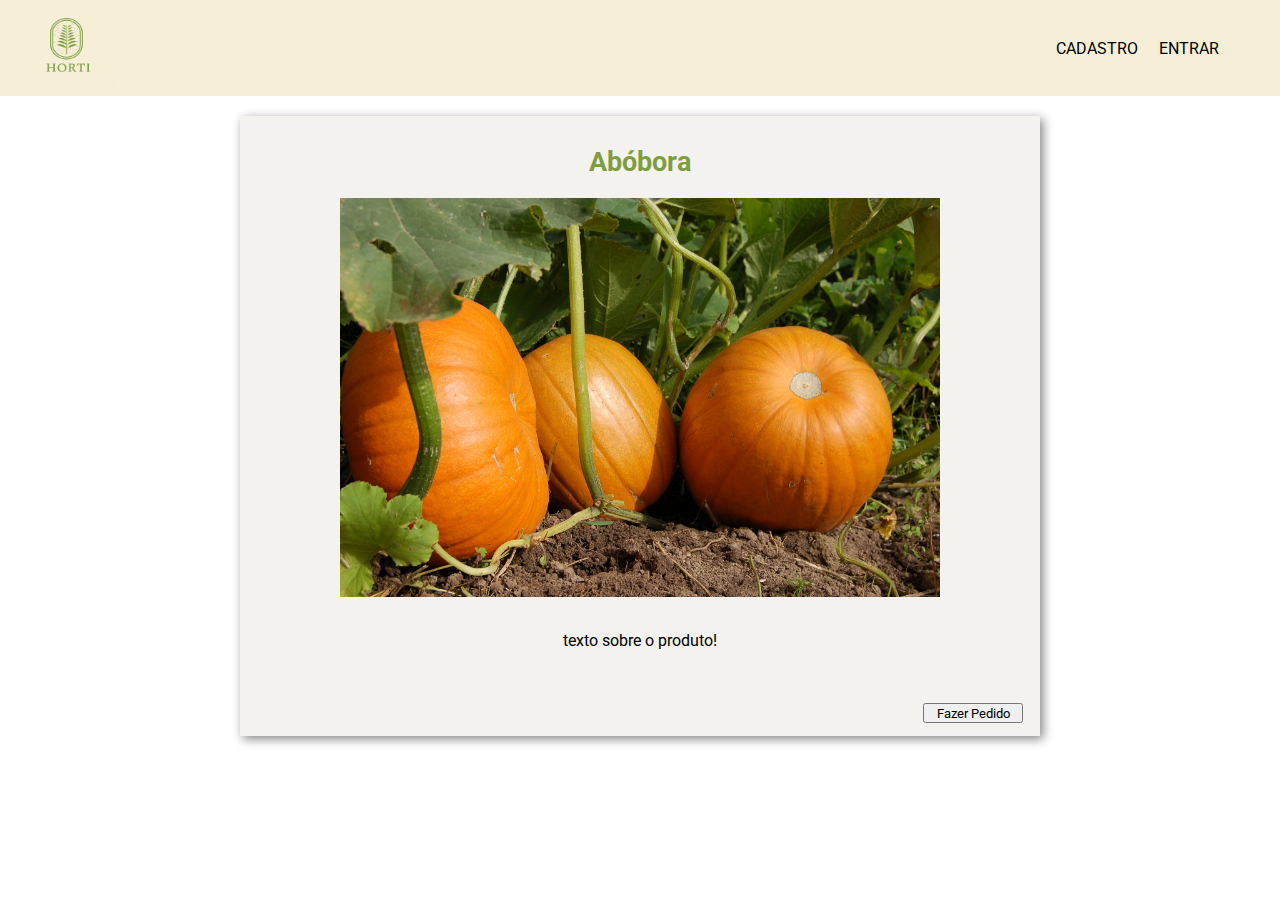
==== abobora.html @ 79b0ee78 "Incluindo as paginas de produtos" ====
<!DOCTYPE html>
<html>

    <head>
        <meta charset="utf-8">
        <meta name="viewport" content="width=device-width, initial-scale=1">
        <meta name="description" content="Descrição Aqui">
        <meta name="keywords" content="Horti,HortiFrut,Delivery,Compra,Venda">
        <meta name="author" content="Pyim">
        <link href="https://fonts.googleapis.com/css2?family=Pridi:wght@200;300;400;500;600;700&display=swap" rel="stylesheet">
        <link href="https://fonts.googleapis.com/css2?family=Roboto:ital,wght@0,100;0,300;0,400;0,500;0,700;0,900;1,100;1,300;1,400;1,500;1,700;1,900&display=swap" rel="stylesheet">
        <link rel="icon" href="images/logo.png">
        <link rel="stylesheet" type="text/css" href="css/style.css">
        <link href="https://maxcdn.bootstrapcdn.com/font-awesome/4.7.0/css/font-awesome.min.css" rel="stylesheet" integrity="sha384-Vkoo8x4CGsO3+Hhxv8T/Q5PaXtkKtu6ug5TOeNV6gBiFeWPGFN9MuhOf23Q9Ifjh" crossorigin="anonymous">
        <title> Horti - Delivery de HortiFrut </title>
    </head>

    <body>
        <header class="headerDesktop">
            <div class="menu">
                <a href="index.html" id="logo">
                    <img src="images/logo.png" id="logo">
                </a>
                <ul>
                    <li>
                        <a href="login.html">ENTRAR</a>
                    </li>
                    <li>
                        <a href="cadastro.html">CADASTRO</a>
                    </li>
                </ul>
            </div>
        </header>

        <section class="infoprodutos">
            <h1>Abóbora</h1>

            <div class="imagemprod">
                <img src="images/Frut04.jpg" alt="04.jpg" />
            </div>
            <p>
                texto sobre o produto!
            </p>
            <div class="botaofazerpedido">
                <button>Fazer Pedido</button>
            </div>
            
            

        </section>
    </body> 
</html>
---- css/style.css ----
* {
    margin: 0;
    padding: 0;
    font-size: 100%;
    /*border: none;    font-family: 'Pridi', serif;*/
    outline: none;
    box-sizing: border-box;
    font-family: 'Roboto', sans-serif;
}

body {
    /*background: rgb(245, 239, 215);*/
}

a {
    text-decoration: none;
    color: rgb(0, 0, 0);
}

ul {
    list-style: none;
}

img {
    max-width: 100%;
}


/* HEADER */

.headerDesktop {
    width: 100%;
    height: 96px;
    background-color: rgb(245, 239, 215);
}

#logo {
    margin-left: 10px;
    margin-right: 10px;
    margin-bottom: 5px;
    margin-top: 0px;
    width: 96px;
    height: 90px;
    float: left;
}

.menu ul {
    padding: 3% 4%;
    margin-bottom: 0px;
}

.menu ul li {
    font-weight: normal;
    margin-top: 0.5px;
    margin-left: 0.5px;
    padding: 0 10px 0 10px;
    float: right;
}

.menu ul li a:hover {
    color: rgb(125, 158, 63);
}

.menu ul li a:visited {
    color: rgb(0, 0, 0);
}


/* SLIDER/PESQUISA */

.slider {
    margin-left: auto;
    margin-bottom: auto;
    margin-right: auto;
    margin-top: 0px;
    width: auto;
    height: 300px;
    position: relative;
    overflow: hidden;
}

.sliderImage {
    position: absolute;
    opacity: 0;
    animation-name: animacao;
    animation-duration: 8s;
    animation-iteration-count: infinite;
}

@keyframes animacao {
    25% {
        opacity: 60%;
        transform: scale(1.1, 1.1);
    }
    50% {
        opacity: 35%;
    }
}

.sliderImage:nth-child(1) {
    animation-delay: 0s;
}

.sliderImage:nth-child(2) {
    animation-delay: 5s;
}

.sliderImage:nth-child(3) {
    animation-delay: 8s;
}

.slogan {
    font-size: 30px;
    font-weight: 900;
    text-align: center;
    margin-top: 120px;
    margin-bottom: 50px;
    margin-left: auto;
    margin-right: auto;
    position: relative;
}

.divBusca {
    margin-left: auto;
    margin-bottom: auto;
    margin-right: auto;
    background-color: #ffffff;
    border: solid 2px rgb(125, 158, 63);
    border-radius: 7px 7px 7px 7px;
    width: 470px;
    height: 42px;
    position: relative;
}

#search {
    margin: 6px;
    width: 22px;
    height: 22px;
    float: left;
}

.txtBusca {
    float: left;
    background-color: transparent;
    padding-left: 5px;
    font-size: 21px;
    border: none;
    height: 32px;
    width: 191px;
}


/* PROPAGANDAS */

#textopropaganda {
    text-align: center;
    font-size: 20pt;
    margin-top: 20px;
    margin-bottom: 20px;
    color: rgb(125, 158, 63);
}

.conjuntoDePropaganda {
    margin-left: 80px;
    margin-right: 80px;
    margin-top: 20px;
    width: auto;
    box-shadow: 3px 3px 10px rgba(0, 0, 0, 0.486);
    padding: 10px;
    background: rgb(243, 242, 238);
    /* background-color: rgb(231, 0, 0); */
}

.propaganda ul {
    margin-left: 1%;
    margin-right: 1%;
    text-align: center;
    /* background-color: lightcoral; */
}

.propaganda ul li {
    display: inline-table;
    margin-left: 0.2%;
    margin-right: 0.2%;
    /* background-color: rgb(128, 148, 240); */
}

.images {
    padding: 10px 5px 0px 5px;
    width: 369px;
    height: 240px;
    /* background-color: rgb(154, 240, 128); */
}

.propaganda ul li a div {
    padding: 0px 5px 5px 5px;
    width: auto;
    /* background-color: rgb(235, 196, 23); */
}

.textPropaganda h3 {
    font-size: 18px;
    font-weight: normal;
    color: #000000;
}

.textPropaganda h4 {
    font-size: 13px;
    font-weight: normal;
    color: #000000;
}

.textPropaganda h3:visited {
    color: #000000;
}

.textPropaganda h4:visited {
    color: #000000;
}

.textPropaganda h3:hover {
    color: rgb(125, 158, 63);
}

.textPropaganda h4:hover {
    color: rgb(125, 158, 63);
}

.lista p3 {
    text-align: center;
    font-size: 20px;
    margin-top: 20px;
    margin-bottom: 20px;
    color: rgb(125, 158, 63);
}

.espaco {
    margin: 500px;
}

.hrMain {
    margin: 30px 10px 10px 10px;
    border-top: 1px dotted rgb(0, 0, 0, 0.486);
}


/* footer */

.footer {
    background-color: rgb(125, 158, 63);
    width: 100%;
    height: 128px;
}

#footerImage img {
    border-radius: 50px;
    padding: 10px 10px 10px 10px;
    width: 128px;
    height: 128px;
    float: left;
}

.footer ul {
    padding: 3% 4%;
}

.footer ul li {
    color: rgb(0, 0, 0);
    font-weight: normal;
    font-size: 20px;
    margin-top: 0.5px;
    margin-left: 0.5px;
    padding: 0 10px 0 10px;
    float: right;
}

.footer ul li a:hover {
    color: rgb(255, 255, 255);
}

.footer ul li a:visited {
    color: #000000;
}

/* CSS do Cadastro e Login*/

/* CSS do Castdastro e Login*/

#cadastro h1 {
    text-align: center;
    font-size: 20pt;
    margin-top: 20px;
    margin-bottom: 20px;
    color: rgb(125, 158, 63);
}

#login h1 {
    text-align: center;
    font-size: 20pt;
    margin-top: 20px;
    margin-bottom: 20px;
    color: rgb(125, 158, 63);
}

section.formulario {
    margin-left: auto;
    margin-right: auto;
    margin-top: 30px;
    width: 500px;
    padding: 1em;
    border: 1px solid #ccc;
    border-radius: 1em;
    box-shadow: 1px 1px 3px rgba(0, 0, 0, 0.486);
}

section.formulario label {
    display: inline-block;
    width: 90px;
    text-align: right;
}

section.formulario input {
    font: 1em sans-serif;
    width: 300px;
    -moz-box-sizing: border-box;
    box-sizing: border-box;
}

section.formulario input:focus {
    border-color: #000;
}

section.formulario form div+div {
    margin-top: 1em;
}

section.formulario button {
    margin-left: .5em;
}

section.formulario .button {
    padding-left: 90px;
}

/*Css da pagina de produtos*/

section.infoprodutos{

    margin-left: auto;
    margin-right: auto;
    margin-top: 20px;
    margin-bottom: 100px;
    width: 800px;
   
    box-shadow: 3px 3px 10px rgba(0, 0, 0, 0.486);
    padding: 10px;
    background: rgb(243, 242, 238);
}

section.infoprodutos h1{
    text-align: center;
    font-size: 20pt;
    margin-top: 20px;
    margin-bottom: 20px;
    color: rgb(125, 158, 63);
}

div.imagemprod{
    width: 600px;
    margin-left: auto;
    margin-right: auto;
    
}
section.infoprodutos p{
    text-align: center;
    font-size: 12pt;
    margin-top: 30px;
}
div.botaofazerpedido{
    
    margin-top: 50px;
    margin-left: 670px;
    padding: 3px;
    
   
    
}

div.botaofazerpedido button{
    width: 100px;
    height: 20px;
    font-size: 10pt;
}
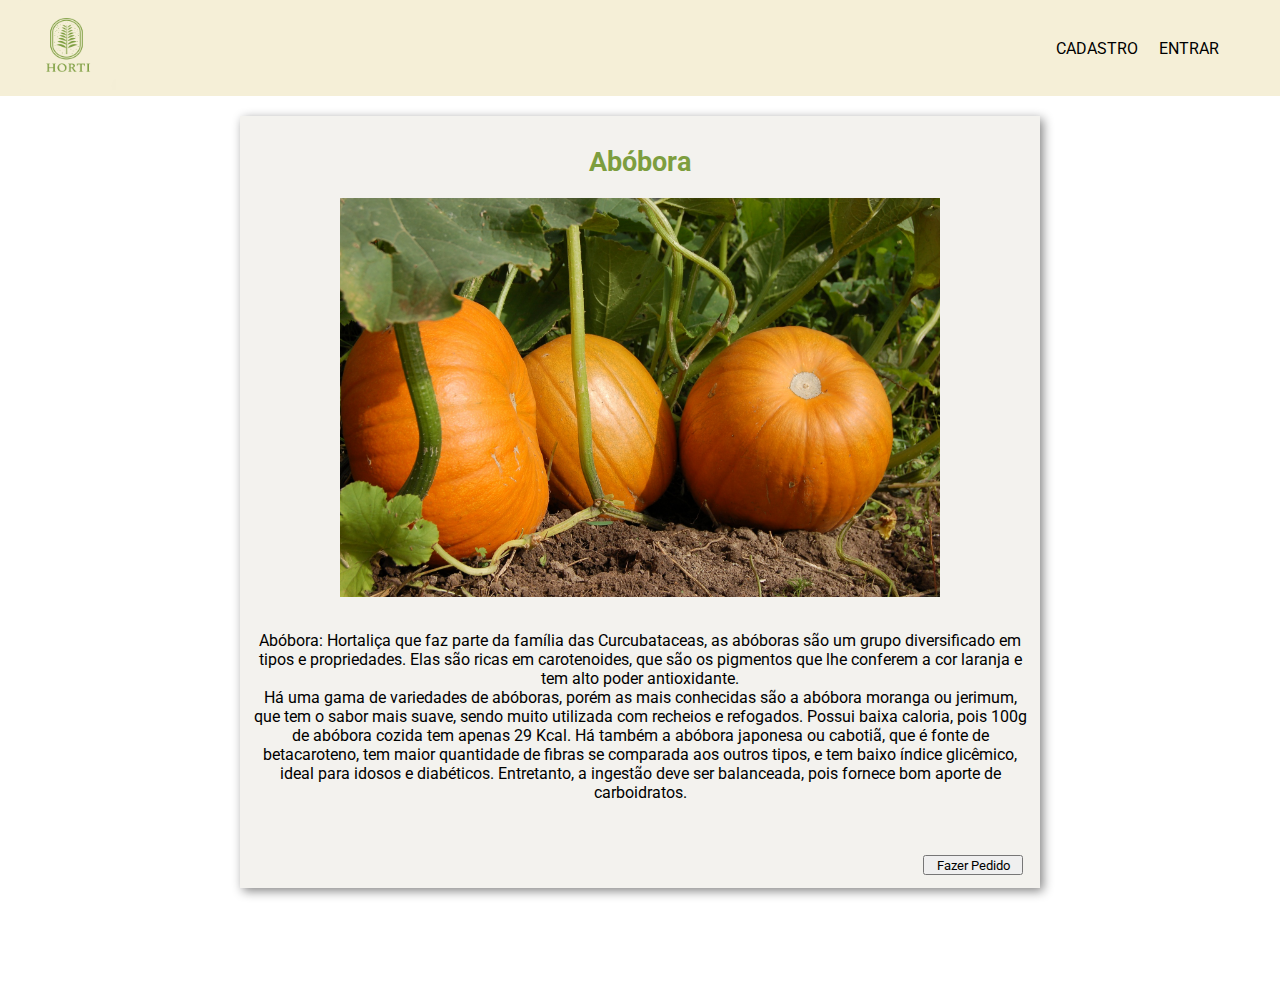
==== commit 5e74c98e: "Adicionando os textos nos produtos" ====
--- a/abobora.html
+++ b/abobora.html
@@ -39,7 +39,10 @@
                 <img src="images/Frut04.jpg" alt="04.jpg" />
             </div>
             <p>
-                texto sobre o produto!
+                Abóbora: Hortaliça que faz parte da família das Curcubataceas, as abóboras são um grupo diversificado em tipos e propriedades.  Elas são ricas em carotenoides, que são os pigmentos que lhe conferem a cor laranja e tem alto poder antioxidante.
+                <br>
+                Há uma gama de variedades de abóboras, porém as mais conhecidas são a abóbora moranga ou jerimum, que tem o sabor mais suave, sendo muito utilizada com recheios e refogados. Possui baixa caloria, pois 100g de abóbora cozida tem apenas 29 Kcal. Há também a abóbora japonesa ou cabotiã, que é fonte de betacaroteno, tem maior quantidade de fibras se comparada aos outros tipos, e tem baixo índice glicêmico, ideal para idosos e diabéticos. Entretanto, a ingestão deve ser balanceada, pois fornece bom aporte de carboidratos.
+
             </p>
             <div class="botaofazerpedido">
                 <button>Fazer Pedido</button>
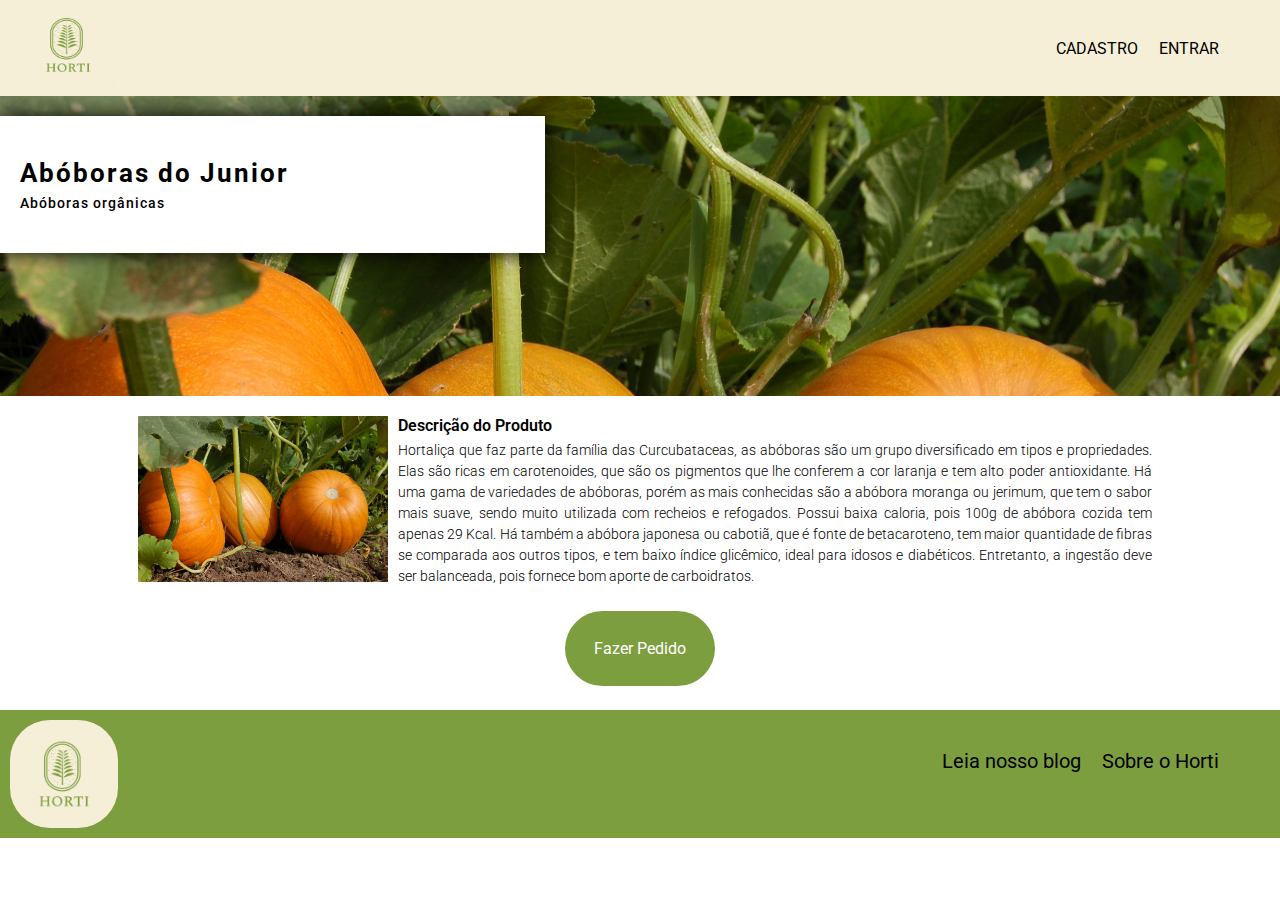
==== commit 43c71eab: "" ====
--- a/abobora.html
+++ b/abobora.html
@@ -1,55 +1,85 @@
 <!DOCTYPE html>
 <html>
 
-    <head>
-        <meta charset="utf-8">
-        <meta name="viewport" content="width=device-width, initial-scale=1">
-        <meta name="description" content="Descrição Aqui">
-        <meta name="keywords" content="Horti,HortiFrut,Delivery,Compra,Venda">
-        <meta name="author" content="Pyim">
-        <link href="https://fonts.googleapis.com/css2?family=Pridi:wght@200;300;400;500;600;700&display=swap" rel="stylesheet">
-        <link href="https://fonts.googleapis.com/css2?family=Roboto:ital,wght@0,100;0,300;0,400;0,500;0,700;0,900;1,100;1,300;1,400;1,500;1,700;1,900&display=swap" rel="stylesheet">
-        <link rel="icon" href="images/logo.png">
-        <link rel="stylesheet" type="text/css" href="css/style.css">
-        <link href="https://maxcdn.bootstrapcdn.com/font-awesome/4.7.0/css/font-awesome.min.css" rel="stylesheet" integrity="sha384-Vkoo8x4CGsO3+Hhxv8T/Q5PaXtkKtu6ug5TOeNV6gBiFeWPGFN9MuhOf23Q9Ifjh" crossorigin="anonymous">
-        <title> Horti - Delivery de HortiFrut </title>
-    </head>
+<head>
+    <meta charset="utf-8">
+    <meta name="viewport" content="width=device-width, initial-scale=1">
+    <meta name="description" content="Descrição Aqui">
+    <meta name="keywords" content="Horti,HortiFrut,Delivery,Compra,Venda">
+    <meta name="author" content="Pyim">
+    <link href="https://fonts.googleapis.com/css2?family=Pridi:wght@200;300;400;500;600;700&display=swap" rel="stylesheet">
+    <link href="https://fonts.googleapis.com/css2?family=Roboto:ital,wght@0,100;0,300;0,400;0,500;0,700;0,900;1,100;1,300;1,400;1,500;1,700;1,900&display=swap" rel="stylesheet">
+    <link rel="icon" href="images/logo.png">
+    <link rel="stylesheet" type="text/css" href="css/style.css">
+    <link href="https://maxcdn.bootstrapcdn.com/font-awesome/4.7.0/css/font-awesome.min.css" rel="stylesheet" integrity="sha384-Vkoo8x4CGsO3+Hhxv8T/Q5PaXtkKtu6ug5TOeNV6gBiFeWPGFN9MuhOf23Q9Ifjh" crossorigin="anonymous">
+    <title> Horti - Delivery de HortiFrut </title>
+</head>
 
-    <body>
-        <header class="headerDesktop">
-            <div class="menu">
-                <a href="index.html" id="logo">
-                    <img src="images/logo.png" id="logo">
-                </a>
-                <ul>
-                    <li>
-                        <a href="login.html">ENTRAR</a>
-                    </li>
-                    <li>
-                        <a href="cadastro.html">CADASTRO</a>
-                    </li>
-                </ul>
-            </div>
-        </header>
+<body>
+    <header class="headerDesktop">
+        <div class="menu">
+            <a href="index.html" id="logo">
+                <img src="images/logo.png" id="logo">
+            </a>
+            <ul>
+                <li>
+                    <a href="login.html">ENTRAR</a>
+                </li>
+                <li>
+                    <a href="cadastro.html">CADASTRO</a>
+                </li>
+            </ul>
+        </div>
+    </header>
 
-        <section class="infoprodutos">
-            <h1>Abóbora</h1>
+    <section class="Cabecalhoprodutos">
+        <div class="loja">
+            <h3>Abóboras do Junior</h3>
+            <h4>Abóboras orgânicas</h4>
+        </div>
+        <div class="imagemproduto">
+            <img src="images/Frut04.jpg" alt="04.jpg" />
+        </div>
+    </section>
 
-            <div class="imagemprod">
-                <img src="images/Frut04.jpg" alt="04.jpg" />
-            </div>
+    <section class="infoprodutos">
+        <div class="produto">
+            <img src="images/Frut04.jpg">
+        </div>
+        <div class="descricaoProduto">
+            <h3>
+                Descrição do Produto
+            </h3>
             <p>
-                Abóbora: Hortaliça que faz parte da família das Curcubataceas, as abóboras são um grupo diversificado em tipos e propriedades.  Elas são ricas em carotenoides, que são os pigmentos que lhe conferem a cor laranja e tem alto poder antioxidante.
-                <br>
-                Há uma gama de variedades de abóboras, porém as mais conhecidas são a abóbora moranga ou jerimum, que tem o sabor mais suave, sendo muito utilizada com recheios e refogados. Possui baixa caloria, pois 100g de abóbora cozida tem apenas 29 Kcal. Há também a abóbora japonesa ou cabotiã, que é fonte de betacaroteno, tem maior quantidade de fibras se comparada aos outros tipos, e tem baixo índice glicêmico, ideal para idosos e diabéticos. Entretanto, a ingestão deve ser balanceada, pois fornece bom aporte de carboidratos.
+                Hortaliça que faz parte da família das Curcubataceas, as abóboras são um grupo diversificado em tipos e propriedades. Elas são ricas em carotenoides, que são os pigmentos que lhe conferem a cor laranja e tem alto poder antioxidante. Há uma gama de variedades
+                de abóboras, porém as mais conhecidas são a abóbora moranga ou jerimum, que tem o sabor mais suave, sendo muito utilizada com recheios e refogados. Possui baixa caloria, pois 100g de abóbora cozida tem apenas 29 Kcal. Há também a abóbora
+                japonesa ou cabotiã, que é fonte de betacaroteno, tem maior quantidade de fibras se comparada aos outros tipos, e tem baixo índice glicêmico, ideal para idosos e diabéticos. Entretanto, a ingestão deve ser balanceada, pois fornece bom
+                aporte de carboidratos.
+            </p>
+        </div>
+    </section>
+    <section class="botoes">
+        <div class="botaofazerpedido">
+            <button>Fazer Pedido</button>
+        </div>
+    </section>
 
-            </p>
-            <div class="botaofazerpedido">
-                <button>Fazer Pedido</button>
-            </div>
-            
-            
 
-        </section>
-    </body> 
-</html>   +    <footer class="footer">
+        <div class="footermenu">
+            <a href="index.html" id="footerImage">
+                <img src="images/logo.png" id="footerImage">
+            </a>
+            <ul>
+                <li>
+                    <a href="#">Sobre o Horti</a>
+                </li>
+                <li>
+                    <a href="#">Leia nosso blog</a>
+                </li>
+            </ul>
+        </div>
+    </footer>
+</body>
+
+</html>--- a/css/style.css
+++ b/css/style.css
@@ -282,7 +282,9 @@
     color: #000000;
 }
 
+
 /* CSS do Cadastro e Login*/
+
 
 /* CSS do Castdastro e Login*/
 
@@ -342,53 +344,106 @@
     padding-left: 90px;
 }
 
+
 /*Css da pagina de produtos*/
 
-section.infoprodutos{
-
-    margin-left: auto;
-    margin-right: auto;
-    margin-top: 20px;
-    margin-bottom: 100px;
-    width: 800px;
-   
-    box-shadow: 3px 3px 10px rgba(0, 0, 0, 0.486);
-    padding: 10px;
-    background: rgb(243, 242, 238);
-}
-
-section.infoprodutos h1{
-    text-align: center;
-    font-size: 20pt;
-    margin-top: 20px;
-    margin-bottom: 20px;
-    color: rgb(125, 158, 63);
-}
-
-div.imagemprod{
+.Cabecalhoprodutos {
+    margin-bottom: 20px;
+    width: auto;
+    height: 300px;
+    position: relative;
+    overflow: hidden;
+}
+
+.Cabecalhoprodutos img {
+    margin-top: -200px;
+}
+
+.imagemprod {
     width: 600px;
     margin-left: auto;
     margin-right: auto;
-    
-}
-section.infoprodutos p{
-    text-align: center;
-    font-size: 12pt;
-    margin-top: 30px;
-}
-div.botaofazerpedido{
-    
-    margin-top: 50px;
-    margin-left: 670px;
-    padding: 3px;
-    
-   
-    
-}
-
-div.botaofazerpedido button{
-    width: 100px;
-    height: 20px;
+}
+
+.loja {
+    padding: 3% 20% 3% 0%;
+    position: relative;
+    background-color: #ffffff;
+    box-shadow: rgb(0, 0, 0) 0px 0px 20px;
+    float: left;
+    margin-top: 20px;
+}
+
+.loja h3,
+h4 {
+    padding-left: 20px;
+    line-height: 1.5;
+}
+
+.loja h3 {
+    letter-spacing: 2px;
+    font-size: 26px;
+}
+
+.loja h4 {
+    letter-spacing: 1px;
+    font-size: 14px;
+    font-weight: 500;
+}
+
+.produto {
+    margin-left: 10px;
+    margin-right: 10px;
+    margin-bottom: 0px;
+    margin-top: 0px;
+    width: 250px;
+    height: auto;
+    float: left;
+}
+
+.infoprodutos {
+    margin-left: 10%;
+    margin-right: 10%;
+}
+
+.descricaoProduto {
+    text-align: justify;
+    text-justify: inter-word;
+}
+
+.descricaoProduto p {
+    font-weight: 300;
+    font-size: 14px;
+    line-height: 1.5;
+}
+
+.descricaoProduto h3 {
+    margin-left: 0;
+    margin-bottom: 5px;
+    font-weight: 600;
+}
+
+.botaofazerpedido {
+    margin-top: 20px;
+    margin-bottom: 20px;
+    display: flex;
+    align-items: center;
+    justify-content: center;
+}
+
+.botaofazerpedido button {
+    border-radius: 40px;
+    padding: 10px 10px 10px 10px;
+    width: 150px;
+    height: 75px;
     font-size: 10pt;
-}
-
+    background-color: rgb(125, 158, 63);
+    border: none;
+    color: white;
+    text-align: center;
+    text-decoration: none;
+    display: inline-block;
+    font-size: 16px;
+    margin: 4px 2px;
+    cursor: pointer;
+}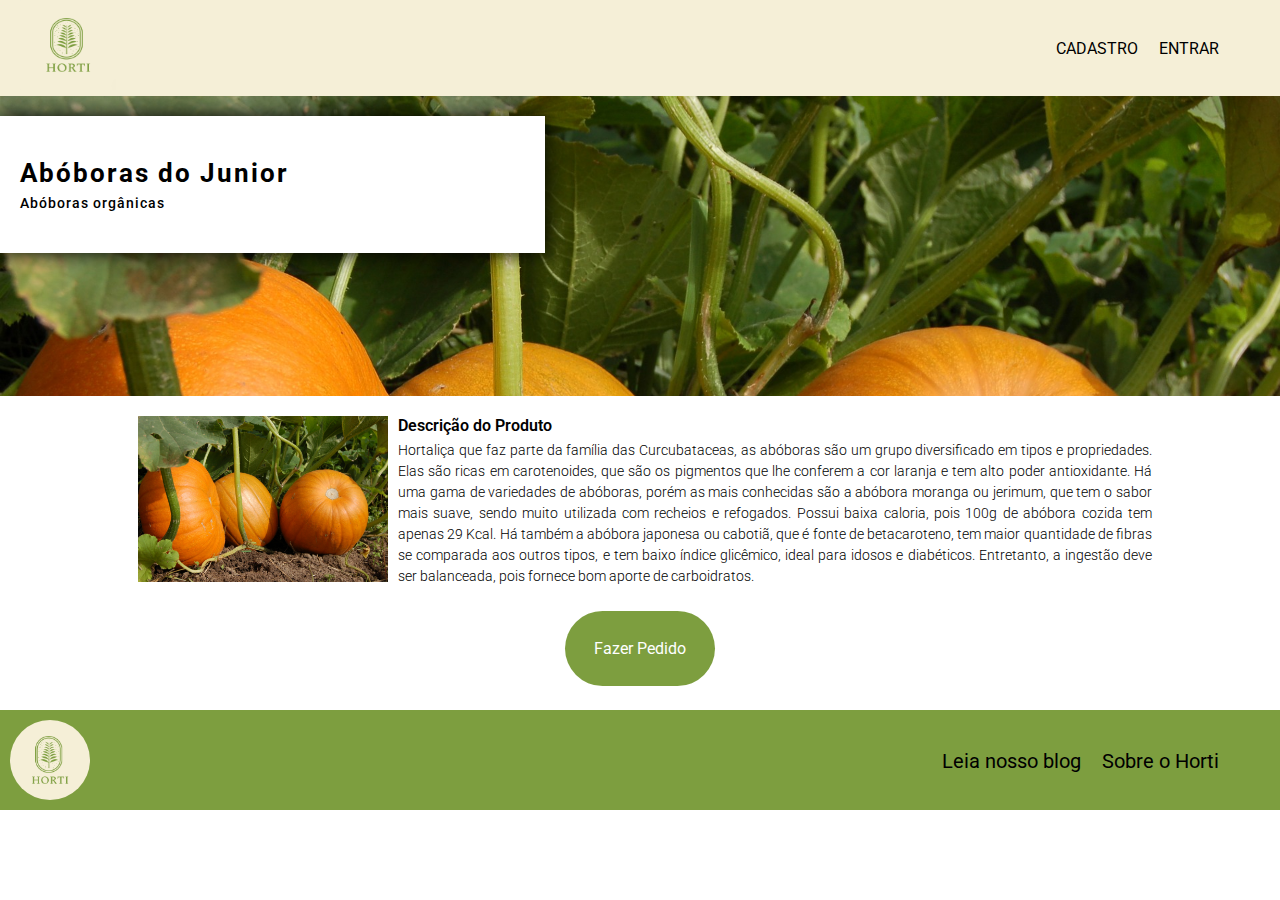
==== commit 39b80928: "Ajustes" ====
--- a/abobora.html
+++ b/abobora.html
@@ -57,12 +57,14 @@
                 aporte de carboidratos.
             </p>
         </div>
-    </section>
-    <section class="botoes">
+        <!-- <div class="precos">
+
+        </div> -->
         <div class="botaofazerpedido">
             <button>Fazer Pedido</button>
         </div>
     </section>
+
 
 
     <footer class="footer">
--- a/css/style.css
+++ b/css/style.css
@@ -1,3 +1,4 @@
+@import url('https://fonts.googleapis.com/css?family=Comic+Neue:700&display=swap');
 * {
     margin: 0;
     padding: 0;
@@ -77,6 +78,13 @@
     height: 300px;
     position: relative;
     overflow: hidden;
+}
+
+.slider h1 {
+    font-family: 'Comic Neue', cursive;
+    color: rgb(92, 114, 47);
+    text-shadow: 0.1em 0.1em 0.1em rgba(255, 255, 255, 0.664);
+    font-size: 30pt;
 }
 
 .sliderImage {
@@ -146,7 +154,7 @@
     font-size: 21px;
     border: none;
     height: 32px;
-    width: 191px;
+    width: 400px;
 }
 
 
@@ -164,6 +172,7 @@
     margin-left: 80px;
     margin-right: 80px;
     margin-top: 20px;
+    margin-bottom: 20px;
     width: auto;
     box-shadow: 3px 3px 10px rgba(0, 0, 0, 0.486);
     padding: 10px;
@@ -186,7 +195,7 @@
 }
 
 .images {
-    padding: 10px 5px 0px 5px;
+    padding: 10px 5px 10px 5px;
     width: 369px;
     height: 240px;
     /* background-color: rgb(154, 240, 128); */
@@ -198,6 +207,10 @@
     /* background-color: rgb(235, 196, 23); */
 }
 
+.textPropaganda {
+    margin-bottom: 60px;
+}
+
 .textPropaganda h3 {
     font-size: 18px;
     font-weight: normal;
@@ -249,14 +262,14 @@
 .footer {
     background-color: rgb(125, 158, 63);
     width: 100%;
-    height: 128px;
+    height: 100px;
 }
 
 #footerImage img {
     border-radius: 50px;
     padding: 10px 10px 10px 10px;
-    width: 128px;
-    height: 128px;
+    width: 100px;
+    height: 100px;
     float: left;
 }
 
@@ -283,20 +296,9 @@
 }
 
 
-/* CSS do Cadastro e Login*/
-
-
 /* CSS do Castdastro e Login*/
 
-#cadastro h1 {
-    text-align: center;
-    font-size: 20pt;
-    margin-top: 20px;
-    margin-bottom: 20px;
-    color: rgb(125, 158, 63);
-}
-
-#login h1 {
+#cadastrologin h1 {
     text-align: center;
     font-size: 20pt;
     margin-top: 20px;
@@ -310,7 +312,7 @@
     margin-top: 30px;
     width: 500px;
     padding: 1em;
-    border: 1px solid #ccc;
+    border: 2px solid rgb(125, 158, 63);
     border-radius: 1em;
     box-shadow: 1px 1px 3px rgba(0, 0, 0, 0.486);
 }
@@ -337,11 +339,23 @@
 }
 
 section.formulario button {
-    margin-left: .5em;
+    border-radius: 10px;
+    padding: 10px 10px 10px 10px;
+    width: 100px;
+    height: 50px;
+    font-size: 10pt;
+    background-color: rgb(125, 158, 63);
+    border: none;
+    color: white;
+    text-decoration: none;
+    display: inline-block;
+    font-size: 16px;
+    margin: 4px 2px;
+    cursor: pointer;
 }
 
 section.formulario .button {
-    padding-left: 90px;
+    text-align: center;
 }
 
 
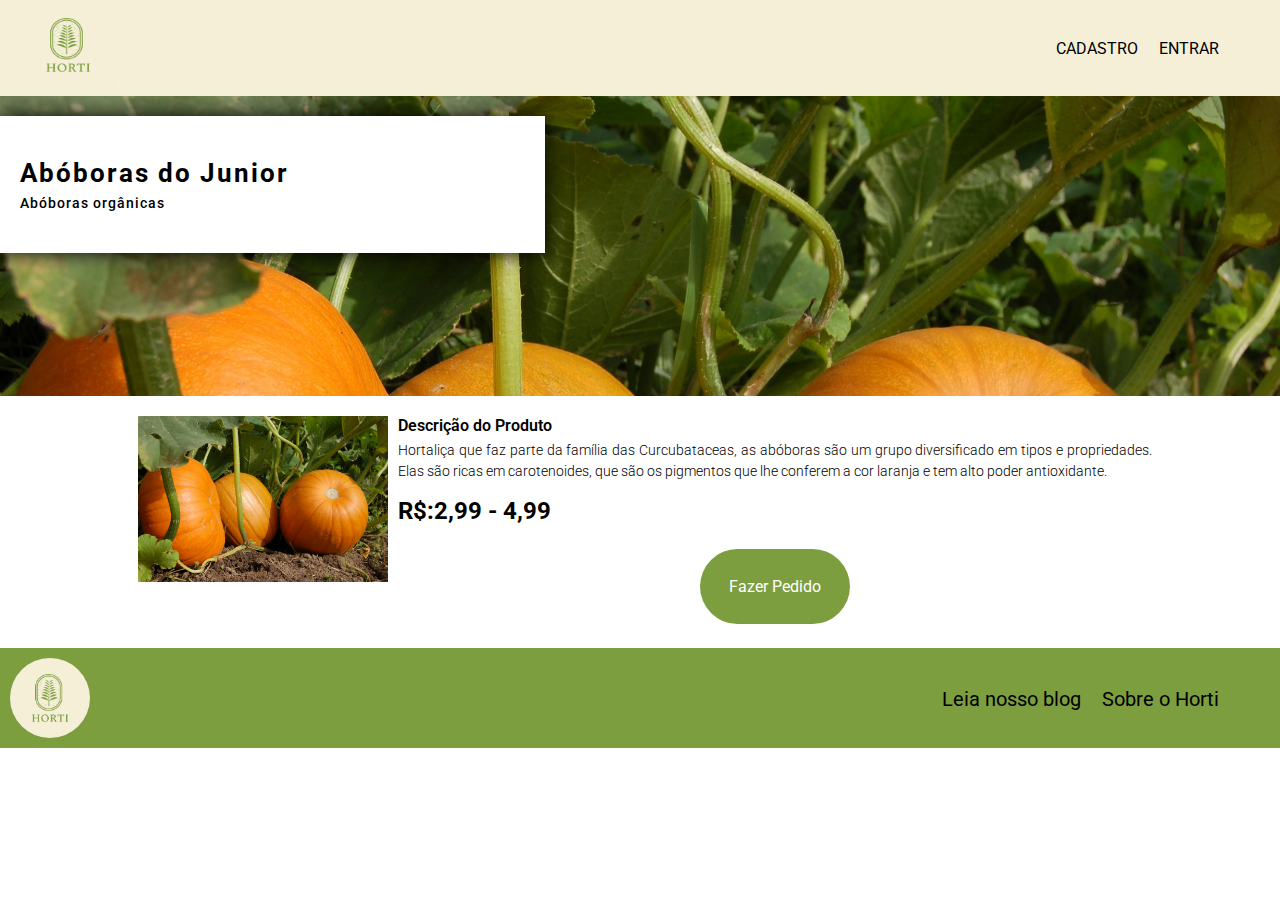
==== commit e46de19c: "Update" ====
--- a/abobora.html
+++ b/abobora.html
@@ -51,21 +51,18 @@
                 Descrição do Produto
             </h3>
             <p>
-                Hortaliça que faz parte da família das Curcubataceas, as abóboras são um grupo diversificado em tipos e propriedades. Elas são ricas em carotenoides, que são os pigmentos que lhe conferem a cor laranja e tem alto poder antioxidante. Há uma gama de variedades
-                de abóboras, porém as mais conhecidas são a abóbora moranga ou jerimum, que tem o sabor mais suave, sendo muito utilizada com recheios e refogados. Possui baixa caloria, pois 100g de abóbora cozida tem apenas 29 Kcal. Há também a abóbora
-                japonesa ou cabotiã, que é fonte de betacaroteno, tem maior quantidade de fibras se comparada aos outros tipos, e tem baixo índice glicêmico, ideal para idosos e diabéticos. Entretanto, a ingestão deve ser balanceada, pois fornece bom
-                aporte de carboidratos.
+                Hortaliça que faz parte da família das Curcubataceas, as abóboras são um grupo diversificado em tipos e propriedades. Elas são ricas em carotenoides, que são os pigmentos que lhe conferem a cor laranja e tem alto poder antioxidante.
             </p>
         </div>
-        <!-- <div class="precos">
-
-        </div> -->
+        <div class="precos">
+            <p>
+                R$:2,99 - 4,99
+            </p>
+        </div>
         <div class="botaofazerpedido">
             <button>Fazer Pedido</button>
         </div>
     </section>
-
-
 
     <footer class="footer">
         <div class="footermenu">
--- a/css/style.css
+++ b/css/style.css
@@ -9,9 +9,10 @@
     font-family: 'Roboto', sans-serif;
 }
 
-body {
-    /*background: rgb(245, 239, 215);*/
-}
+
+/* body {
+    background: rgb(245, 239, 215);
+} */
 
 a {
     text-decoration: none;
@@ -121,40 +122,67 @@
     font-size: 30px;
     font-weight: 900;
     text-align: center;
-    margin-top: 120px;
-    margin-bottom: 50px;
+    margin-top: 110px;
+    margin-bottom: 40px;
     margin-left: auto;
     margin-right: auto;
     position: relative;
 }
 
+.busca {
+    left: 45%;
+    position: absolute;
+    transform: translateX(-45%);
+}
+
 .divBusca {
-    margin-left: auto;
-    margin-bottom: auto;
-    margin-right: auto;
+    width: auto;
+    height: auto;
+    min-height: 42px;
+    min-width: 358px;
     background-color: #ffffff;
-    border: solid 2px rgb(125, 158, 63);
-    border-radius: 7px 7px 7px 7px;
-    width: 470px;
-    height: 42px;
-    position: relative;
+    border-radius: 10px 0px 0px 10px;
+}
+
+
+/* margin-left: 30%;
+margin-right: auto;
+text-align: center; */
+
+.btnBusca {
+    width: auto;
+    height: auto;
+    min-width: 120px;
+    min-height: 42px;
+    border-radius: 0px 10px 10px 0px;
+    background: rgb(125, 158, 63);
+    font-size: 16px;
+    cursor: pointer;
+    font-weight: bold;
+    color: #FFF;
+    border: none;
+    position: absolute;
+}
+
+.btnBusca:hover {
+    background: rgb(125, 158, 0);
 }
 
 #search {
-    margin: 6px;
+    margin: 8px;
     width: 22px;
     height: 22px;
     float: left;
 }
 
 .txtBusca {
-    float: left;
     background-color: transparent;
     padding-left: 5px;
+    margin-top: 2.5px;
     font-size: 21px;
     border: none;
     height: 32px;
-    width: 400px;
+    width: 300px;
 }
 
 
@@ -183,31 +211,57 @@
 .propaganda ul {
     margin-left: 1%;
     margin-right: 1%;
-    text-align: center;
     /* background-color: lightcoral; */
 }
 
 .propaganda ul li {
+    text-align: center;
     display: inline-table;
     margin-left: 0.2%;
     margin-right: 0.2%;
+    max-width: 369px;
+    max-height: 364px;
     /* background-color: rgb(128, 148, 240); */
 }
 
-.images {
+figure.foto_legenda {
+    position: relative;
+}
+
+figure.foto_legenda img {
     padding: 10px 5px 10px 5px;
     width: 369px;
     height: 240px;
-    /* background-color: rgb(154, 240, 128); */
-}
-
-.propaganda ul li a div {
+    /* background-color: indigo; */
+}
+
+figure.foto_legenda figcaption {
+    opacity: 0%;
+    position: absolute;
+    top: 10px;
+    background-color: rgba(192, 192, 192, 0.5);
+    color: rgb(0, 0, 0);
+    width: 100%;
+    height: 100%;
+    padding: 10px;
+    box-sizing: border-box;
+    transition: 1s;
+    /* background-color: lawngreen; */
+}
+
+figure.foto_legenda:hover figcaption {
+    opacity: 1;
+}
+
+figure.foto_legenda figcaption p {
+    text-align: justify;
+    text-justify: inter-word;
+}
+
+.textPropaganda {
     padding: 0px 5px 5px 5px;
     width: auto;
     /* background-color: rgb(235, 196, 23); */
-}
-
-.textPropaganda {
     margin-bottom: 60px;
 }
 
@@ -229,14 +283,6 @@
 
 .textPropaganda h4:visited {
     color: #000000;
-}
-
-.textPropaganda h3:hover {
-    color: rgb(125, 158, 63);
-}
-
-.textPropaganda h4:hover {
-    color: rgb(125, 158, 63);
 }
 
 .lista p3 {
@@ -388,18 +434,16 @@
     margin-top: 20px;
 }
 
-.loja h3,
-h4 {
+.loja h3 {
     padding-left: 20px;
     line-height: 1.5;
-}
-
-.loja h3 {
     letter-spacing: 2px;
     font-size: 26px;
 }
 
 .loja h4 {
+    padding-left: 20px;
+    line-height: 1.5;
     letter-spacing: 1px;
     font-size: 14px;
     font-weight: 500;
@@ -435,6 +479,12 @@
     margin-left: 0;
     margin-bottom: 5px;
     font-weight: 600;
+}
+
+.precos {
+    margin: 15px;
+    font-size: 24px;
+    font-weight: 700;
 }
 
 .botaofazerpedido {
